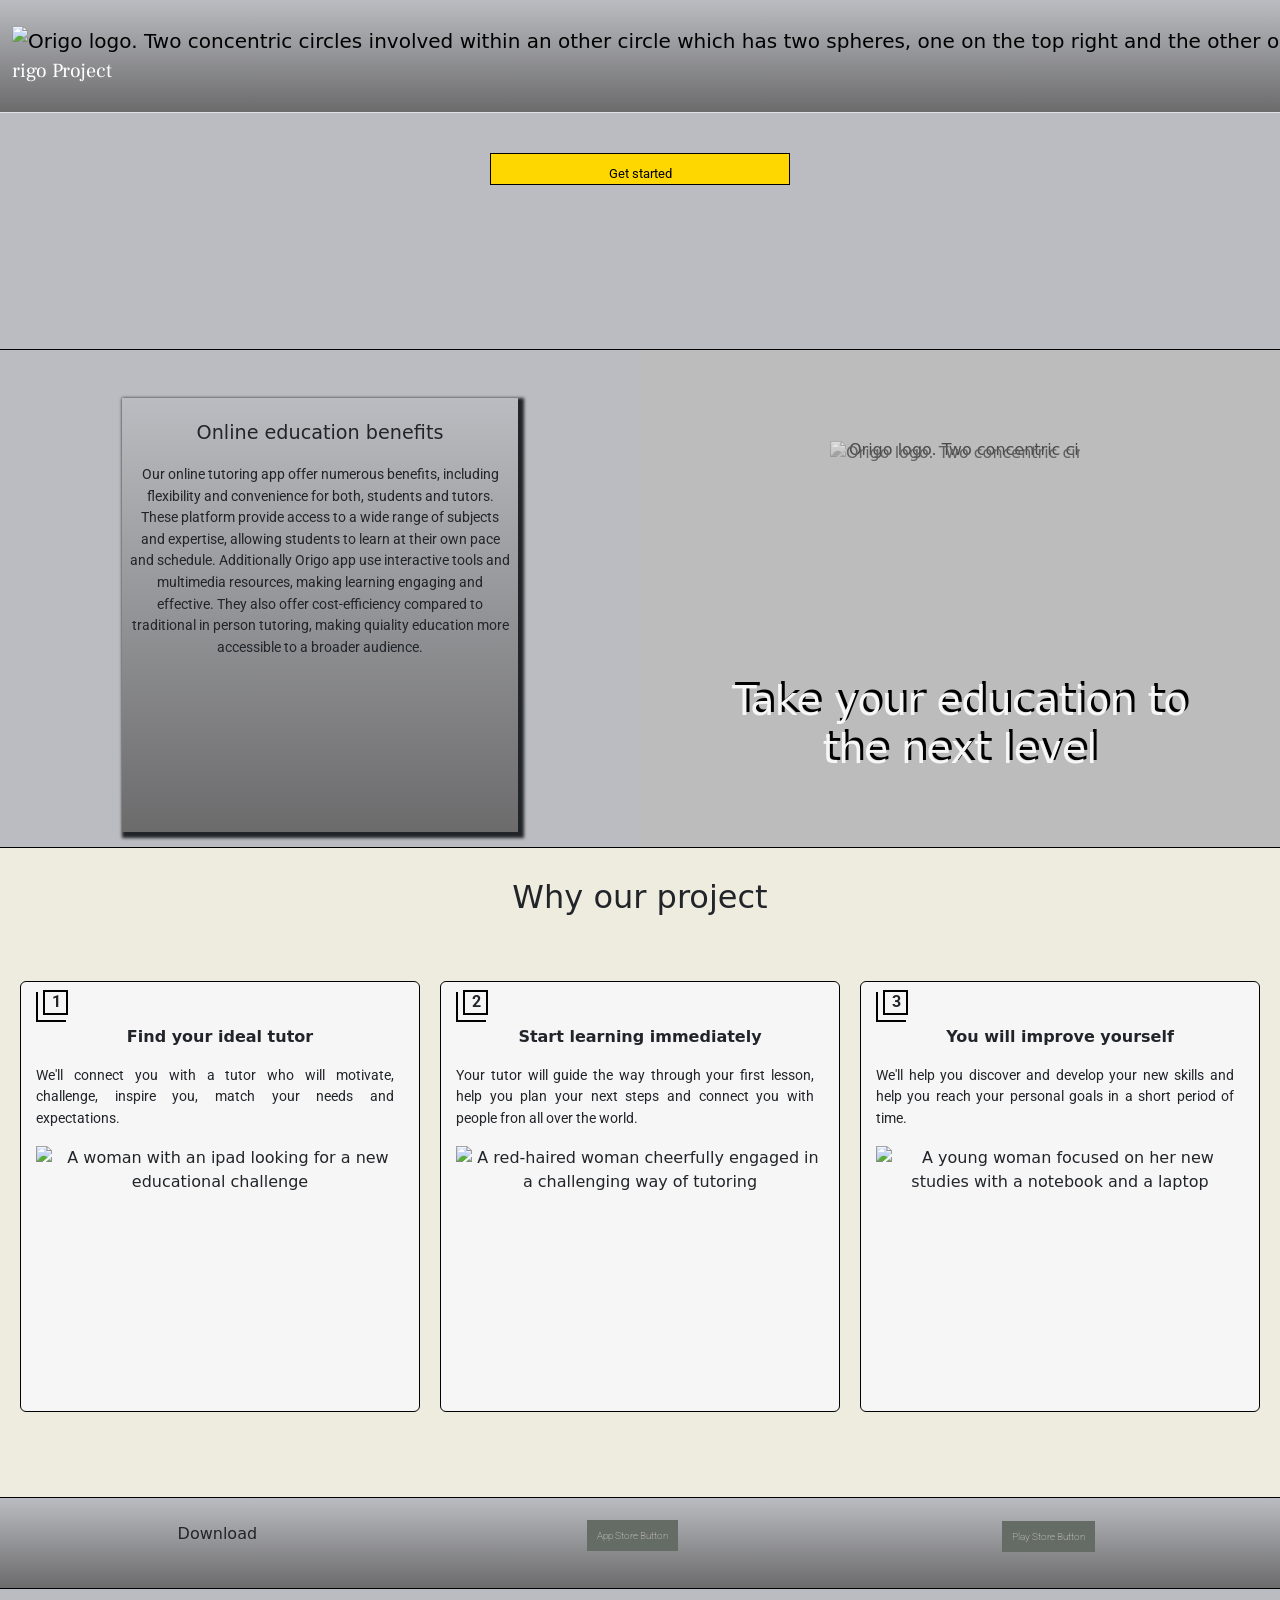
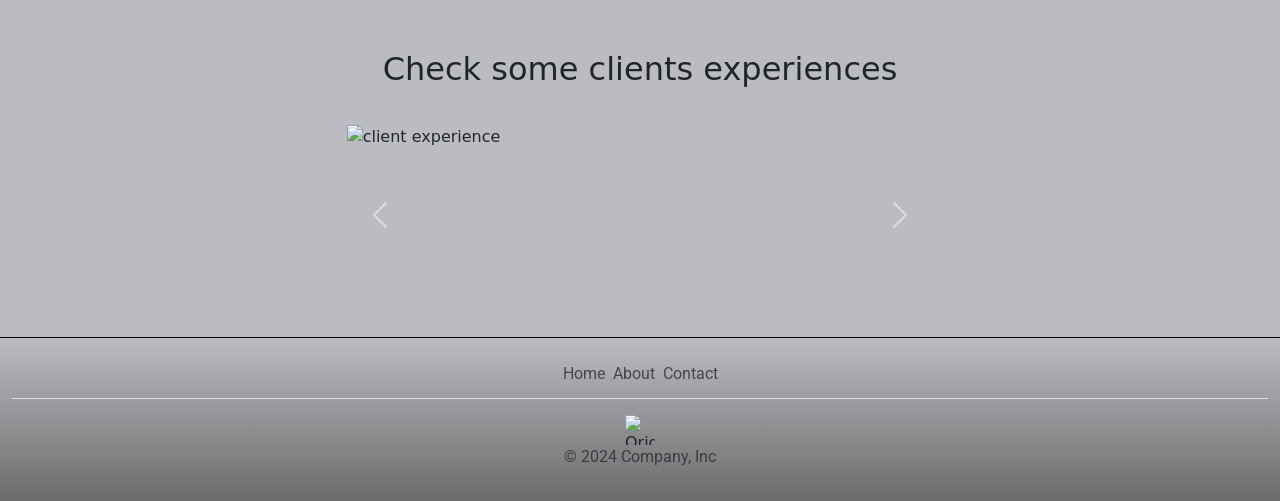
==== indexBst.html @ e7176614 "revision general" ====
<!DOCTYPE html>
<html lang="en">

<head>
  <meta charset="UTF-8">
  <meta name="viewport" content="width=device-width, initial-scale=1">
  <link rel="shortcut icon" href="images/logo/abst_logo1.png" type="image/x-icon">
  <!--Boostrap tag link-->
  <link href="https://cdn.jsdelivr.net/npm/bootstrap@5.3.3/dist/css/bootstrap.min.css" rel="stylesheet"
    integrity="sha384-QWTKZyjpPEjISv5WaRU9OFeRpok6YctnYmDr5pNlyT2bRjXh0JMhjY6hW+ALEwIH" crossorigin="anonymous">
  <!--Style tag-->
  <link rel="stylesheet" href="style/style.css">
  <!--Author of the document-->
  <meta content="Raúl Querol" name="author">
   <!--Title-->

   <title>Origo project</title>

   <!--Meta tag description + keywords-->
 
   <!-- Primary Meta Tags -->
   <meta name="title" content="Origo project— Online education." />
   <meta name="description"
     content="Meet our innovative education app, redefining the way students learn and connect with tutors. This cutting-edge platform allows users to establish global connections in mere seconds, accessing a wide array of expert knowledge. Our unique focus on personalized attention ensures tutors cater to each student's specific requirements, ultimately driving their growth and academic success." />
 
   <!-- Open Graph / Facebook -->
   <meta property="og:type" content="website" />
   <meta property="og:url" content="images/logo/abst_logo1.png" />
   <meta property="og:title" content="Origo project— Online education." />
   <meta property="og:description"
     content="Meet our innovative education app, redefining the way students learn and connect with tutors. This cutting-edge platform allows users to establish global connections in mere seconds, accessing a wide array of expert knowledge. Our unique focus on personalized attention ensures tutors cater to each student's specific requirements, ultimately driving their growth and academic success." />
   <meta property="og:image" content="images/logo/abst_logo1.png">
   
   <!-- Twitter -->
   <meta property="twitter:card" content="summary_large_image" />
   <meta property="twitter:url" content="images/logo/abst_logo1.png" />
   <meta property="twitter:title" content="Origo project— Online education." />
   <meta property="twitter:description"
     content="Meet our innovative education app, redefining the way students learn and connect with tutors. This cutting-edge platform allows users to establish global connections in mere seconds, accessing a wide array of expert knowledge. Our unique focus on personalized attention ensures tutors cater to each student's specific requirements, ultimately driving their growth and academic success." />
   <meta property="twitter:image" content="images/logo/abst_logo1.png" />
 
   <!-- Meta tag Keywords -->
   <meta name="keywords"
     content="find tutors, find tutors online ,online,online education app, online education,online education platform, online tutor, online tutors, tutor, teacher, subject,Origo, Origo project">
</head>

<!--Body-->

<body>
  <!--Header-->
  <header class="background-header-index">
    <!--Nav-bar-->
    <nav class="navbar navbar-expand-lg bg-secondary border-bottom ">
      <div class="container-fluid">
        <div class="logo">
          <img class="logo-nav navbar-brand " src="images/logo/abst_logo1.png"
            alt="Origo logo. Two concentric circles involved within an other circle which has two spheres, one on the top right and the other one on the bottom left.">
          <a class="navbar-brand h1-title text-white  " href="indexBst.html">rig<span class="letter-decoration">o</span>
            Pr<span class="letter-decoration">o</span>ject</a>
        </div>
        <button class="navbar-toggler border-1  border-light " type="button" data-bs-toggle="collapse"
          data-bs-target="#navbarSupportedContent" aria-controls="navbarSupportedContent" aria-expanded="false"
          aria-label="Toggle navigation">
          <span class="navbar-toggler-icon "></span>
        </button>
        <div class="collapse navbar-collapse" id="navbarSupportedContent">
          <ul class=" nav-ul navbar-nav pt-2  justify-content-end  mb-2   mb-lg-0 ">
            <li class="nav-item ">
              <a class="nav-link active  open-sidebar " aria-current="page" href="indexBst.html">Origo Project</a>
            </li>
            <li class="nav-item">
              <a class="nav-link sidebar " href="pages/How-it-works2.html" target="_blank">How it works</a>
            </li>
            <li class="nav-item">
              <a class="nav-link sidebar " href="pages/find-tutors2.html" target="_blank">Find tutors</a>
            </li>
            <li class="nav-item">
              <a class="nav-link sidebar " href="pages/become-a-tutor2.html" target="_blank">Become tutor</a>
            </li>
            <li class="nav-item">
              <a class="nav-link sidebar " href="pages/contact2.html" target="_blank">Contact</a>
            </li>
          </ul>
        </div>
      </div>
    </nav>
    <div class="header_ilustration b1">
      <div class="btn-box">
        <a Class="btn_header" href="pages/find_tutors.html#Acount-Form" target="_blank">Get started</a>
      </div>
    </div>
  </header>
  <!--main-->
  <main class="box">
    <!--First-main-section Article-->
    <section class="box-container b2 pt-5 ">
      <article class=" text-container text-justify p-2  ">
        <h2 class="education_title">Online education benefits</h2>
        <p class="education_text">Our online tutoring app offer numerous benefits, including flexibility and convenience
          for both, students and tutors. These platform provide access to a wide range of subjects and expertise,
          allowing students to learn at their own pace and schedule. Additionally Origo app use interactive tools and
          multimedia resources, making learning engaging and effective. They also offer cost-efficiency compared to
          traditional in person tutoring, making quiality education more accessible to a broader audience.
        </p>

        <iframe class="video_you" src="https://www.youtube.com/embed/TcOEt6TdoYQ?si=NDgJbU39rsYqi0IZ"
          title="YouTube video player"
          allow="accelerometer; autoplay; clipboard-write; encrypted-media; gyroscope; picture-in-picture; web-share"
          allowfullscreen>
        </iframe>
      </article>
    </section>

    <!--Second-main-Section-Video-->
    <section class="box-container  b3 origo-world ">
      <div class="logo-title-container container">
        <h2 class="logo-title">Take your education to the next level</h2>
        <img class="logo-world navbar-brand " src="images/logo/abst_logo1.png"
          alt="Origo logo. Two concentric circles involved within an other circle which has two spheres, one on the top right and the other one on the bottom left.">
      </div>
    </section>

    <!--Third-main-section-cards-->
    <section class="box-container  b5">
      <h2 class="card_title">Why our project</h2>
      <div class="card-continer">

        <!--First_card-->
        <div class="card card_1_reason">
          <div class="card_border_number">
            <div class="card_border_span">
              <p class="card_number">1</p>
            </div>
          </div>

          <h3 class="subtitle">Find your ideal tutor</h3>
          <p class="content">We'll connect you with a tutor who will motivate, challenge, inspire you, match your needs
            and expectations.
          </p>
          <img class="card-reason-img" src="images/search-2.jpg" alt="A woman with an ipad looking for a new educational challenge">
        </div>
        <!--Second_card-->

        <div class="card" id="card_2_reason">
          <div class="card_border_number">
            <div class="card_border_span">
              <p class="card_number">2</p>
            </div>
          </div>

          <h3 class="subtitle">Start learning immediately</h3>
          <p class="content">Your tutor will guide the way through your first lesson, help you plan your next steps and
            connect you with people fron all over the world.</p>
          <img class="card-reason-img" src="images/Teacher-img.jpg" alt="A red-haired woman cheerfully engaged in a challenging way of tutoring">
        </div>
        <!--Third_card-->

        <div class="card card_3_reason">
          <div class="card_border_number">
            <div class="card_border_span">
              <p class="card_number">3</p>
            </div>
          </div>

          <h3 class="subtitle">You will improve yourself</h3>
          <p class="content">We'll help you discover and develop your new skills and help you reach your personal goals
            in a short period of time.
          </p>
          <img class="card-reason-img " src="images/Goals.jpg" alt="A young woman focused on her new studies with a notebook and a laptop">
        </div>

      </div>
    </section>

    <!--fourth-main-section-Download_btns-->
    <section class="box-container b7">
      <h3 class="download_title">Download</h3>
      <div class="btn_box_apple">
        <a class="btn_dwl" id="btn_dwl_a" href="https://www.apple.com/la/app-store/" target="_blank">App Store
          Button</a>
      </div>
      <div class="btn_box_Playstr">
        <a class="btn_dwl" id="btn_dwl_p" href="https://play.google.com/store/games?hl=es_AR&gl=US&pli=1"
          target="_blank">Play
          Store Button</a>
      </div>
    </section>

    <!--fifth-main-section -->
    <section class=" carousel-section box-container  b4">
      <div class="continer-fluid">
        <h2 class="clients_title container p-5">Check some clients experiences</h2>
        <div id="carouselcontrol" class="carousel slide container ">
          <div class="carousel-inner">
            <div class="carousel-item active">
              <img src="images/Client1.png" class="client-experiences d-block w-100" alt="client experience">
            </div>
            <div class="carousel-item">
              <img src="images/Client2 .png" class="client-experiences d-block w-100" alt="client experience">
            </div>
            <div class="carousel-item">
              <img src="images/Client3.png" class="client-experiences d-block w-100" alt="client experience">
            </div>
          </div>
          <button class="carousel-control-prev" type="button" data-bs-target="#carouselcontrol" data-bs-slide="prev">
            <span class="carousel-control-prev-icon" aria-hidden="true"></span>
            <span class="visually-hidden">Previous</span>
          </button>
          <button class="carousel-control-next" type="button" data-bs-target="#carouselcontrol" data-bs-slide="next">
            <span class="carousel-control-next-icon" aria-hidden="true"></span>
            <span class="visually-hidden">Next</span>
          </button>
        </div>
      </div>
    </section>
  </main>

  <!--Footer-->
  <footer class=" container-fluid bg-secondary py-3 ">
    <nav class="nav-footer">
      <ul class="nav justify-content-center border-bottom pb-1 mb-3">
        <li class="nav-item"><a href="indexBst.html" class="nav-link px-1 text-body-secondary">Home</a></li>
        <li class="nav-item"><a href="pages/How-it-works2.html" class="nav-link px-1 text-body-secondary"
            target="_blank">About</a></li>
        <li class="nav-item"><a href="pages/contact2.html" class="nav-link px-1 text-body-secondary"
            target="_blank">Contact</a></li>
      </ul>
    </nav>
    <div class="secondary-footer">
      <img class="logo-nav  logo-footer " src="images/logo/abst_logo1.png"
        alt="Origo logo. Two concentric circles involved within an other circle which has two spheres, one on the top right and the other one on the bottom left.">
      <p class="text-center text-body-secondary">© 2024 Company, Inc</p>
    </div>
  </footer>

  <script src="https://cdn.jsdelivr.net/npm/bootstrap@5.3.3/dist/js/bootstrap.bundle.min.js"
    integrity="sha384-YvpcrYf0tY3lHB60NNkmXc5s9fDVZLESaAA55NDzOxhy9GkcIdslK1eN7N6jIeHz"
    crossorigin="anonymous"></script>
</body>

</html>
---- style/style.css ----
/*ROOT IMPORTS*/
/*Scss Imports*/
/*Base*/
/*--FONTS--*/
/* font-family: "Frank Ruhl Libre", serif; font_family:Roboto/Font-weight; */
@import url("https://fonts.googleapis.com/css2?family=Frank+Ruhl+Libre:wght@300..900&display=swap");
@import url("https://fonts.googleapis.com/css2?family=Roboto:ital,wght@0,100;0,300;0,400;0,500;0,700;0,900;1,100;1,300;1,400;1,500;1,700;1,900&display=swap");
/*--VARS--*/
/* Colors */
/*border*/
/* with/height*/
/*Flex mixin */
/*Background Image*/
/* with/height*/
/*Geo-loc*/
/*Components*/
/* Navbar */
.logo-nav {
  width: 30px;
  height: 30px;
  margin: 0;
  padding: 0;
  position: relative;
  transition: 5s;
}
.logo-nav:hover {
  rotate: 180deg;
}

.h1-title {
  font-family: "Frank Ruhl Libre", serif;
  position: relative;
  margin: 0;
}

.navbar-nav {
  width: 90%;
  text-align: center;
}
.navbar-nav nav.nav-item {
  width: 150px;
}
.navbar-nav nav.nav-item :hover {
  transition: 5ms;
}

.sidebar {
  color: white;
}

.open-sidebar {
  border-bottom: 1px solid white;
  transition: 10ms;
}
.open-sidebar :hover {
  background-color: rgb(139, 139, 137);
}

/* Second header section Image + btn*/
.background-header-index {
  background-image: url(../images/pixlr-image-generator-65eb22312e7af35202e36b5b.png);
  background-position: center;
  background-size: cover;
  background-repeat: no-repeat;
}

.btn-box {
  display: flex;
  flex-direction: row;
  flex-wrap: nowrap;
  align-items: center;
  justify-content: center;
  gap: 0;
}
.btn-box .btn_header {
  display: flex;
  flex-flow: row nowrap;
  width: 300px;
  height: 30px;
  justify-content: center;
  text-align: center;
  position: relative;
  top: 40px;
  background-color: gold;
  padding: 10px 50px 20px 50px;
  border: 1px solid black;
  transition: 1.5s;
  z-index: 1;
}
.btn-box .btn_header:hover {
  box-shadow: 2px 2px 2px #f7f6f6;
  top: 50px;
}

/*FOOTER*/
footer.nav-item {
  width: 60px;
  display: flex;
  flex-direction: row;
  flex-wrap: nowrap;
  align-items: center;
  justify-content: space-around;
  gap: 0;
  transition: 1s;
}

.nav-item a:hover {
  background-color: #f7f6f6;
}

.secondary-footer {
  width: 100%;
  display: flex;
  flex-direction: column;
  flex-wrap: nowrap;
  align-items: center;
  justify-content: center;
  gap: 0;
}
.secondary-footer .logo-footer {
  display: flex;
  flex-direction: row;
  flex-wrap: nowrap;
  align-items: center;
  justify-content: center;
  gap: 0;
}

/*Layouts*/
/* General style elements */
/* BODY */
body {
  max-width: 100%;
  max-height: 100%;
  background-color: rgb(187, 188, 193);
}
body h1 h2 h3 {
  font-family: "Frank Ruhl Libre", serif;
}
body p {
  font-family: "Roboto", sans-serif;
}
body a {
  font-family: "Roboto", sans-serif;
  font-size: smaller;
  color: black;
  text-decoration: none;
}
body .bg-secondary {
  background: linear-gradient(#bbbcc1, #6b6b6c);
}

/* HEADER */
header {
  width: 100%;
  height: 350px;
  position: relative;
  border-bottom: 1px solid black;
}

/*MAIN SECTION*/
/* General main elements */
.box-container {
  display: flex;
  flex-direction: row;
  flex-wrap: nowrap;
  align-items: center;
  justify-content: center;
  gap: 0;
  max-width: 100%;
  height: 100%;
}

/*Grid template areas declaration*/
.box {
  display: grid;
  grid-template-columns: repeat(2, 1fr);
  grid-template-rows: auto;
  grid-template-areas: "box2 box3" "box5 box5" "box7 box7" "box4 box4";
  overflow: hidden;
}

/* Grid area first section  box-container */
.b2 {
  grid-area: box2;
  display: flex;
  flex-direction: column;
  flex-wrap: nowrap;
  align-items: center;
  justify-content: 0;
  text-align: center;
  height: max-content;
  background-color: rgb(187, 188, 193);
  padding-bottom: 15px;
}
.b2 .text-container {
  display: flex;
  flex-direction: column;
  flex-wrap: nowrap;
  align-items: center;
  justify-content: 0;
  gap: 0;
  background-color: rgba(225, 225, 227, 0.527);
  max-width: 100%;
  max-height: 700px;
  background: linear-gradient(to top, #6b6b6c, #bbbcc1);
  box-shadow: 3px 3px 3px 3px;
}
.b2 h2 {
  display: flex;
  justify-content: center;
  min-width: 100%;
  height: 50px;
  padding-top: 15px;
  font-size: 1.2rem;
}
.b2 p {
  display: flex;
  justify-content: justify;
  width: 100%;
  max-width: 380px;
  max-height: max-content;
  font-size: 0.9rem;
}
.b2 .video_you .video {
  width: 100%;
  height: 250px;
  position: relative;
  border: none;
}
.b2 iframe:hover {
  border: 2px solid #f7f6f6;
}

/* Grid area second section  box-container */
.b3 {
  grid-area: box3;
  display: flex;
  flex-direction: column;
  flex-wrap: nowrap;
  align-items: center;
  justify-content: 0;
  gap: 0;
  background-color: rgb(187, 188, 193);
  width: 100%;
  padding-top: 10px;
}

.origo-world {
  background-image: url(../images/planet.jpg);
  background-position: 50%;
  background-repeat: no-repeat;
  background-size: cover;
  filter: grayscale(100%);
}

.logo-title-container {
  display: flex;
  flex-direction: column;
  flex-wrap: wrap;
  align-items: center;
  justify-content: 0;
  text-align: center;
  position: relative;
  text-shadow: black 3px -3px;
}
.logo-title-container .logo-title {
  width: 75%;
  height: auto;
  position: relative;
  top: 250px;
  color: #f7f6f6;
  font-size: 2.5rem;
  text-shadow: 3px solid #6b6b6c;
  transition: 2.5s;
  z-index: 2;
}
.logo-title-container .logo-title:hover {
  transform: scale(50%);
}
.logo-title-container .logo-world {
  width: 250px;
  height: 250px;
  position: relative;
  bottom: 90px;
  right: 5px;
  opacity: 60%;
  z-index: 1;
}

/* Grid area third section  cards */
.b5 {
  grid-area: box5;
  width: 100%;
  height: 650px;
  display: flex;
  flex-direction: column;
  flex-wrap: nowrap;
  align-items: center;
  justify-content: 0;
  gap: 0;
  background-color: rgb(238, 235, 223);
  padding: 10px;
  border-top: 1px solid black;
}
.b5 .card_title {
  position: relative;
  top: 20px;
}
.b5 .card-continer {
  max-width: 100%;
  height: 650px;
  display: flex;
  flex-direction: row;
  flex-wrap: nowrap;
  align-items: center;
  justify-content: 0;
  gap: 20px;
}
.b5 .card-continer h2 {
  width: 50%;
  height: 50px;
  display: flex;
  flex-direction: row;
  flex-wrap: nowrap;
  align-items: center;
  justify-content: center;
  gap: 0;
  position: relative;
  top: 5px;
  font-size: 1.5rem;
  color: black;
}
.b5 .card {
  display: flex;
  flex-direction: column;
  flex-wrap: nowrap;
  align-items: 0;
  justify-content: center;
  text-align: center;
  border: 1px solid black;
  max-width: 400px;
  min-height: 250px;
  padding: 15px 15px 15px 15px;
  background-color: #f7f6f6;
}
.b5 .card_border_number {
  width: 30px;
  height: 30px;
  justify-content: center;
  position: relative;
  left: 0px;
  bottom: 5px;
  border-bottom: 2px solid black;
  border-left: 2px solid black;
}
.b5 .card_border_span {
  width: 25px;
  height: 25px;
  border: 2px solid black;
  position: relative;
  left: 5px;
  bottom: 2px;
}
.b5 .card_number {
  width: 15px;
  height: 15px;
  font-weight: 700;
  position: relative;
  left: 4px;
  bottom: 2px;
}
.b5 .subtitle {
  width: 100%;
  height: 30px;
  padding-bottom: 20px;
  display: flex;
  flex-direction: row;
  flex-wrap: nowrap;
  align-items: 0;
  justify-content: center;
  text-align: 0;
  font-size: 1rem;
  font-weight: 600;
}
.b5 .content {
  font-size: 0.9rem;
  padding-right: 10px;
  padding-bottom: 0px;
  text-align: justify;
}

.card-reason-img {
  width: 100%;
  height: 180px;
  object-fit: cover;
}

.card-reason-img {
  width: 100%;
  height: 250px;
  object-fit: cover;
  padding-bottom: 20px;
}

.card-img {
  width: 100%;
  height: 40%;
  object-fit: cover;
}

/* Grid area fourth section  (Download buttons) */
.b7 {
  grid-area: box7;
  display: flex;
  flex-direction: row;
  flex-wrap: nowrap;
  align-items: 0;
  justify-content: space-around;
  gap: 0;
  background: linear-gradient(#bbbcc1, #6b6b6c);
  width: 100%;
  padding: 20px;
  border-top: 1px solid black;
}
.b7 .download_title {
  font-size: 1rem;
  min-width: 80px;
  height: 40px;
  padding-right: 15px;
  padding-top: 5px;
}
.b7 .btn_box_apple {
  width: 100px;
  height: 50px;
  padding-top: 4px;
}
.b7 .btn_box_Playstr {
  width: 100px;
  height: 40px;
}
.b7 .btn_dwl {
  width: 140px;
  height: 80px;
  font-family: "Roboto", sans-serif;
  font-weight: 100;
  font-size: x-small;
  font-style: normal;
  color: rgb(238, 235, 223);
  background-color: rgb(101, 108, 101);
  padding: 10px;
  text-align: center;
}
.b7 .btn_dwl:hover {
  background-color: rgb(136, 138, 136);
}

/* Grid area fifth section  (carousel) */
.b4 {
  grid-area: box4;
  display: flex;
  flex-direction: row;
  flex-wrap: nowrap;
  align-items: center;
  justify-content: 0;
  text-align: 0;
  background-color: rgb(187, 188, 193);
  width: 100%;
  height: 350px;
  border-top: 1px solid black;
  border-bottom: 1px solid black;
}
.b4 .clients_title {
  width: 100%;
  height: 60px;
  display: flex;
  flex-direction: row;
  flex-wrap: nowrap;
  align-items: center;
  justify-content: center;
  gap: 0;
}
.b4 .carousel-section {
  display: flex;
  flex-direction: row;
  flex-wrap: nowrap;
  align-items: center;
  justify-content: center;
  gap: 0;
}
.b4 .client-experiences {
  width: 100%;
  height: 180px;
  object-fit: scale-down;
}

/*End main section*/
/*End IndexBst document*/
/* HOW IT WORKS */
.background-header-how-works {
  background-image: url(../images/pixlr-image-generator-65eb22312e7af35202e36b5c.png);
  background-position: center;
  background-repeat: no-repeat;
  background-size: cover;
  filter: grayscale(0);
}

.Orange_image {
  width: 250px;
  height: 250px;
  object-fit: cover;
  position: relative;
  top: 80px;
  z-index: 2;
  border: 3px solid #f7f6f6;
}

.span {
  width: 300px;
  height: 300px;
  background-color: rgb(163, 120, 64);
  position: relative;
  bottom: 28%;
  z-index: 1;
}

.redirection_btn {
  width: 200px;
  height: 30px;
  display: flex;
  flex-direction: row;
  flex-wrap: nowrap;
  align-items: 0;
  justify-content: center;
  text-align: center;
  position: relative;
  bottom: 170px;
  background-color: rgb(223, 198, 139);
  padding: 20px 50px 30px 50px;
  border: 1px solid black;
  border-radius: 100PX;
  transition: 1s;
}
.redirection_btn:hover {
  box-shadow: 3px 3px 3px #f7f6f6;
  background-color: rgb(228, 208, 160);
  bottom: 160px;
}

.office-container {
  width: 95%;
  height: 100px;
  display: flex;
  flex-direction: column;
  flex-wrap: nowrap;
  align-items: center;
  justify-content: 0;
  gap: 0;
  align-content: center;
}

.office {
  width: 100%;
  height: 160px;
  object-fit: cover;
  position: relative;
  bottom: 100%;
  border: 2px solid whitesmoke;
}

/*End how it works*/
/* FIND TUTORS*/
/*HEADER*/
.background-header-find-tutors {
  background-image: url(../images/pixlr-image-generator-65eb22312e7af35202e36b5a.png);
  background-position: center;
  background-repeat: no-repeat;
  background-size: cover;
  filter: grayscale(0);
}

/*MAIN*/
/* First main section (box2) (Article+ video))*/
.video {
  width: 100%;
  height: 150px;
  position: relative;
  border: none;
}

/* Second main section (box3)-(map-search-section)*/
.container-map-continent {
  background-image: url(../images/Map-action.jpg);
  background-position: 50% 65%;
  background-repeat: no-repeat;
  background-size: cover;
  filter: grayscale(0);
  border: 2px solid whitesmoke;
}
.container-map-continent .map-continent-title {
  width: 400px;
  height: 300px;
  background-color: #f7f6f6;
  border-color: 2px solid black;
  font-weight: 500;
  padding: 20px;
  text-align: start;
  box-shadow: 3px 3px 3px 3px rgb(187, 188, 193);
  opacity: 70%;
}
.container-map-continent .map-continent-title:hover {
  transform: scale(120%);
  opacity: 80%;
}
.container-map-continent .search-tutors-continet {
  background: #6b6b6c;
  border: 3px solid gray;
  border-radius: 15px;
  position: relative;
  top: 50px;
}
.container-map-continent .search-tutors-continet .input-search-btn {
  max-width: 100%;
  border-radius: 10px 0px 0px 10px;
  border: 1px solid gray;
}
.container-map-continent .search-tutors-continet .input-search-btn:hover {
  background-color: rgb(224, 224, 224);
  color: rgb(134, 134, 134);
  transition: 1s;
}
.container-map-continent .search-tutors-continet .search-btn {
  border-radius: 0 10px 10px 0px;
  border: 2px solid #6b6b6c;
}
.container-map-continent .search-tutors-continet .search-svg {
  width: 16px;
  height: 16px;
  border-radius: 15px;
}

/*main section fomr (Search-btn)*/
.tutors-card {
  background-image: url(../images/tutors-image.jpg);
  background-position: 50%;
  background-repeat: no-repeat;
  background-size: cover;
  filter: grayscale(0);
}
.tutors-card .card-title-tutors {
  width: 100%;
  height: 50px;
  font-size: 1.5rem;
  font-weight: 700;
  padding-top: 35px;
  z-index: 2;
}
.tutors-card .card-continer {
  display: flex;
  flex-direction: row;
  flex-wrap: nowrap;
  align-items: center;
  justify-content: space-between;
  gap: 150px;
}
.tutors-card .card-continer .rounded-card {
  width: 290px;
  height: 290px;
  border-radius: 50%;
  border: 2px solid black;
  opacity: 95%;
  transition: 1s;
  z-index: 2;
}
.tutors-card .card-continer .rounded-card:hover {
  background-color: #acaaaa;
  color: rgb(29, 27, 27);
}

/*Fourth main section (cards)*/
.acount_form_section {
  width: 100%;
  height: 700px;
  display: flex;
  flex-direction: column;
  flex-wrap: wrap;
  align-items: center;
  justify-content: 0;
  gap: 0;
  background-color: rgb(238, 235, 223);
  overflow: hidden;
}
.acount_form_section .main_Acount_form {
  width: 95%;
  height: 550px;
  display: flex;
  flex-direction: row;
  flex-wrap: wrap;
  align-items: center;
  justify-content: 0;
  gap: 0;
  background-color: rgb(165, 165, 170);
  padding: 10px;
  border: 3px solid #f7f6f6;
}
.acount_form_section .acount_form_title {
  width: 100%;
  height: 15%;
  display: flex;
  flex-direction: row;
  flex-wrap: nowrap;
  align-items: start;
  justify-content: center;
  gap: 0;
  padding-right: 10px;
}

.acount_form_column_1 {
  width: 100%;
  height: 100%;
  display: flex;
  flex-direction: row;
  flex-wrap: wrap;
  align-items: start;
  justify-content: flex-start;
  gap: 0;
  padding: 8px;
  background-color: rgb(187, 188, 193);
  border: 2px solid bg-white-card;
  z-index: 2;
  /* form_ lable_dropdown buttons */
}
.acount_form_column_1 label {
  padding: 5px 4.5rem 0 0;
}
.acount_form_column_1 input {
  padding: 8px;
  flex-grow: 1;
  text-align: start;
  border: rgb(187, 188, 193);
  outline: none;
}
.acount_form_column_1 input:hover {
  background-color: search-bg-hov;
  color: rgb(134, 134, 134);
  transition: 1s;
}
.acount_form_column_1 select {
  outline: none;
}
.acount_form_column_1 select:hover {
  background-color: rgb(224, 224, 224);
  color: rgb(134, 134, 134);
  transition: 1s;
}
.acount_form_column_1 .acount_form_name {
  width: 100%;
  display: flex;
  flex-flow: row wrap;
  border: none;
}
.acount_form_column_1 .acount_form_name label {
  padding-right: 4.8rem;
}
.acount_form_column_1 .acount_form_phone {
  width: 100%;
  display: flex;
  flex-flow: row wrap;
  border: none;
}
.acount_form_column_1 .acount_form_phone label {
  padding: 4px 0.7rem 0 0;
}
.acount_form_column_1 .acount_form_email {
  width: 100%;
  display: flex;
  flex-flow: row wrap;
  border: none;
}
.acount_form_column_1 .acount_form_password {
  width: 100%;
  display: flex;
  flex-flow: row wrap;
  border: none;
}
.acount_form_column_1 .acount_form_password label {
  padding-right: 3.1rem;
}
.acount_form_column_1 .acount_form_dopdown {
  width: 100%;
  height: 50px;
  display: flex;
  flex-direction: row;
  flex-wrap: nowrap;
  align-items: flex-end;
  justify-content: start;
  gap: 0;
  border: none;
  line-height: 3;
}
.acount_form_column_1 .acount_form_dopdown .acount_form_country_container label {
  padding: 5px 1rem 0 3rem;
}
.acount_form_column_1 .acount_form_dopdown .acount_form_subject_container label {
  padding-left: 1.5rem;
}
.acount_form_column_1 .acount_form_dopdown .acount_form_country_container select {
  padding: 5px 3.5rem 0 1rem;
  border: none;
  cursor: pointer;
}
.acount_form_column_1 .acount_form_dopdown .acount_form_subject_container select {
  padding: 5px 3.5rem 0 1rem;
  border: none;
  cursor: pointer;
}

/*form_buttons*/
.acount_form_btns {
  width: 100%;
  height: 100%;
  display: flex;
  flex-flow: row nowrap;
  border: none;
}
.acount_form_btns .form_btn_submit {
  width: 100%;
  display: flex;
  flex-flow: row nowrap;
  padding-right: 25px;
}
.acount_form_btns .btn_reset {
  width: 90px;
  height: 30px;
  display: block;
  background-color: rgb(227, 227, 227);
  cursor: pointer;
  transition: 1s;
}
.acount_form_btns .btn_submit {
  width: 90px;
  height: 30px;
  display: block;
  background-color: rgb(227, 227, 227);
  cursor: pointer;
  transition: 1s;
}
.acount_form_btns .btn_reset:hover, .acount_form_btns .btn_submit:hover {
  background-color: rgb(214, 213, 213);
}

/*End find tutors*/
/*BECOME A TUTOR*/
.background-header-become-tutor {
  background-image: url(../images/pixlr-image-generator-65eb22312e7af35202e36b5a.png);
  background-position: center;
  background-repeat: no-repeat;
  background-size: cover;
  filter: grayscale(0);
}

.tutors-benefits-section {
  background-image: url(../images/office-teaching.jpg);
  background-position: center;
  background-repeat: no-repeat;
  background-size: cover;
  filter: grayscale(100%);
}
.tutors-benefits-section .tutors_benefits {
  display: flex;
  flex-direction: column;
  flex-wrap: nowrap;
  align-items: center;
  justify-content: center;
  text-align: center;
  padding: 20px;
  z-index: 1;
}
.tutors-benefits-section .tutors_benefits h2 {
  padding-bottom: 40px;
  font-weight: 700;
  z-index: 1;
}
.tutors-benefits-section .tutors_benefits p {
  font-size: medium;
  font-weight: 500;
  background: rgba(240, 208, 79, 0.8);
  padding: 15px;
  z-index: 1;
}

.table-section {
  background-image: url(../images/betutor-img.jpg);
  background-position: 50%;
  background-repeat: no-repeat;
  background-size: cover;
  filter: grayscale(0);
}
.table-section .your_plan {
  opacity: 90%;
  z-index: 2;
}
.table-section .btn-choose {
  background: rgb(184, 183, 183);
  z-index: 2;
  transition: 0.5s;
}
.table-section .btn-choose:hover {
  background: rgb(227, 227, 227);
}

/*End become a tutor*/
/* CONTACT*/
.background-header-contact {
  background-image: url(../images/pixlr-image-generator-65eb22312e7af35202e36b5c.png);
  background-position: center;
  background-repeat: no-repeat;
  background-size: cover;
  filter: grayscale(0);
}

.message-img {
  width: 50%;
  height: 30%;
  object-fit: cover;
  border-radius: 50%;
  border: 3px solid #f7f6f6;
}

.map-contact {
  background-image: url(../../images/contact-img.jpg);
  background-position: center;
  background-repeat: no-repeat;
  background-size: cover;
  filter: grayscale(60%);
}
.map-contact .map-contact-paragraph {
  width: 550px;
  height: 250px;
  padding: 20px;
  position: relative;
  top: 90px;
  background-color: black;
  color: #f7f6f6;
  box-shadow: 3px 3px 3px 3px #f7f6f6;
  opacity: 70%;
}
.map-contact .map-contact-paragraph:hover {
  background-color: #f7f6f6;
  color: black;
  border-color: 2px solid black;
  font-weight: 500;
  padding: 20px;
  text-align: start;
  box-shadow: 3px 3px 3px 3px rgb(187, 188, 193);
  opacity: 80%;
}

.Location {
  width: 100%;
  height: 50%;
  object-fit: cover;
  display: flex;
  flex-flow: column, nowrap;
  padding-top: 20px;
  gap: 20px;
}

.contact-title-find {
  width: 100%;
  height: 50px;
  font-weight: 500;
  padding: 20px;
}

.contact-title {
  width: 100%;
  height: 50px;
  display: flex;
  flex-flow: column, nowrap;
  font-weight: 500;
  padding-bottom: 10px;
  padding-top: 20px;
}

textarea {
  width: max-content;
  height: 40px;
  padding-left: 40px;
}

.text-area {
  width: 100%;
  position: relative;
  left: 15px;
}

.text-area-form:hover {
  background-color: rgb(224, 224, 224);
  color: rgb(134, 134, 134);
  transition: 1s;
}

.form_btn_submitr {
  padding-top: 20px;
}

.form_btn_resetr {
  padding-left: 50px;
  padding-top: 20px;
}

/* -MEDIAQUERYS-*/
/* MEDIAQ- 620px)*/
@media (max-width: 620px) {
  .box {
    display: grid;
    grid-template-columns: repeat(2, 1fr);
    grid-template-rows: auto;
    grid-template-areas: "box2 box2" "box3 box3" "box5 box5" "box7 box7" "box4 box4";
    overflow: hidden;
  }
  .b2 .text-container {
    background-color: rgba(225, 225, 227, 0.527);
  }
  .b2 p {
    display: flex;
    justify-content: justify;
    width: 100%;
    max-width: 280px;
    max-height: max-content;
    font-size: 0.9rem;
  }
  .b3 {
    border: 1px solid black;
  }
  .b3 .video-you .video {
    max-width: 100%;
    min-height: 150px;
    max-height: 100%;
    border: none;
  }
  .b5 {
    grid-area: box5;
    flex-flow: column nowrap;
    align-items: center;
    background-color: rgb(238, 235, 223);
    width: 100%;
    height: 1100px;
    border-top: 1px solid black;
  }
  .b5 .card-continer {
    max-width: 100%;
    height: 990px;
    display: flex;
    flex-direction: column;
    flex-wrap: nowrap;
    align-items: start;
    justify-content: space-between;
    gap: 10px;
  }
  .b5 .card_title {
    width: 100%;
    height: 300px;
    display: flex;
    flex-direction: row;
    flex-wrap: nowrap;
    align-items: 0;
    justify-content: center;
    gap: 0;
    padding-bottom: 70px;
    font-size: 1.2rem;
  }
  .b5 .card {
    display: flex;
    flex-direction: column;
    flex-wrap: nowrap;
    align-items: 0;
    justify-content: center;
    text-align: start;
    border: 1px solid black;
    max-width: 400px;
    min-height: 300px;
    padding: 15px;
    background-color: #f7f6f6;
  }
  .b5 .card_border_number {
    width: 30px;
    height: 30px;
    position: relative;
    top: 10px;
    border-bottom: 2px solid black;
    border-left: 2px solid black;
  }
  .card-reason-img {
    width: 100%;
    height: 50%;
    object-fit: cover;
    padding-bottom: 0;
  }
  /* HOW IT WORKS*/
  .Orange_image {
    width: 250px;
    height: 250px;
    position: relative;
    top: 70px;
  }
  .span {
    width: 300px;
    height: 300px;
    background-color: rgb(163, 120, 64);
    position: relative;
    bottom: 200px;
    z-index: 1;
  }
  .redirection_btn {
    width: 200px;
    height: 30px;
    display: flex;
    flex-direction: row;
    flex-wrap: nowrap;
    align-items: 0;
    justify-content: center;
    text-align: center;
    position: relative;
    bottom: 170px;
    background-color: rgb(223, 198, 139);
    padding: 20px 50px 30px 50px;
    border: 2px solid black;
    border-radius: 100PX;
    transition: 1s;
  }
  .redirection_btn:hover {
    box-shadow: 3px 3px 3px #f7f6f6;
    bottom: 160px;
  }
  .office-container {
    width: 100%;
    height: 100px;
    display: flex;
    flex-direction: column;
    flex-wrap: nowrap;
    align-items: center;
    justify-content: 0;
    gap: 0;
    align-content: center;
  }
  .office {
    width: 100px;
    height: 200px;
    position: relative;
    bottom: 100%;
    border: 2px solid whitesmoke;
    object-fit: cover;
  }
  .card-img {
    width: 100%;
    height: 50%;
    object-fit: cover;
  }
  /* FIND TUTORS*/
  .video-you {
    max-width: 100%;
    min-height: 150px;
  }
  .container-map-continent {
    height: 700px;
  }
  .tutors-card .card-title-tutors {
    position: relative;
    bottom: 270px;
    color: #cecdcd;
    z-index: 2;
  }
  .tutors-card .card-continer {
    display: flex;
    flex-direction: column;
    flex-wrap: nowrap;
    align-items: center;
    justify-content: center;
    gap: 250px;
    height: 400px;
  }
  .tutors-card .card-continer .rounded-card {
    width: 290px;
    height: 290px;
    border-radius: 50%;
    z-index: 2;
  }
  .tutors-card-image {
    height: 1100px;
  }
  .acount_form_title {
    width: 100%;
  }
  .acount_form_country_container label:first-child {
    display: none;
  }
  .acount_form_country_container .select_form_btn {
    width: 152px;
  }
  .acount_form_subject_container label:first-child {
    display: none;
  }
  /*Become a tutor*/
  .table-section {
    background-image: url(../images/betutor-img.jpg);
    background-position: 50%;
    background-repeat: no-repeat;
    background-size: cover;
    filter: grayscale(0);
  }
}

/*# sourceMappingURL=style.css.map */
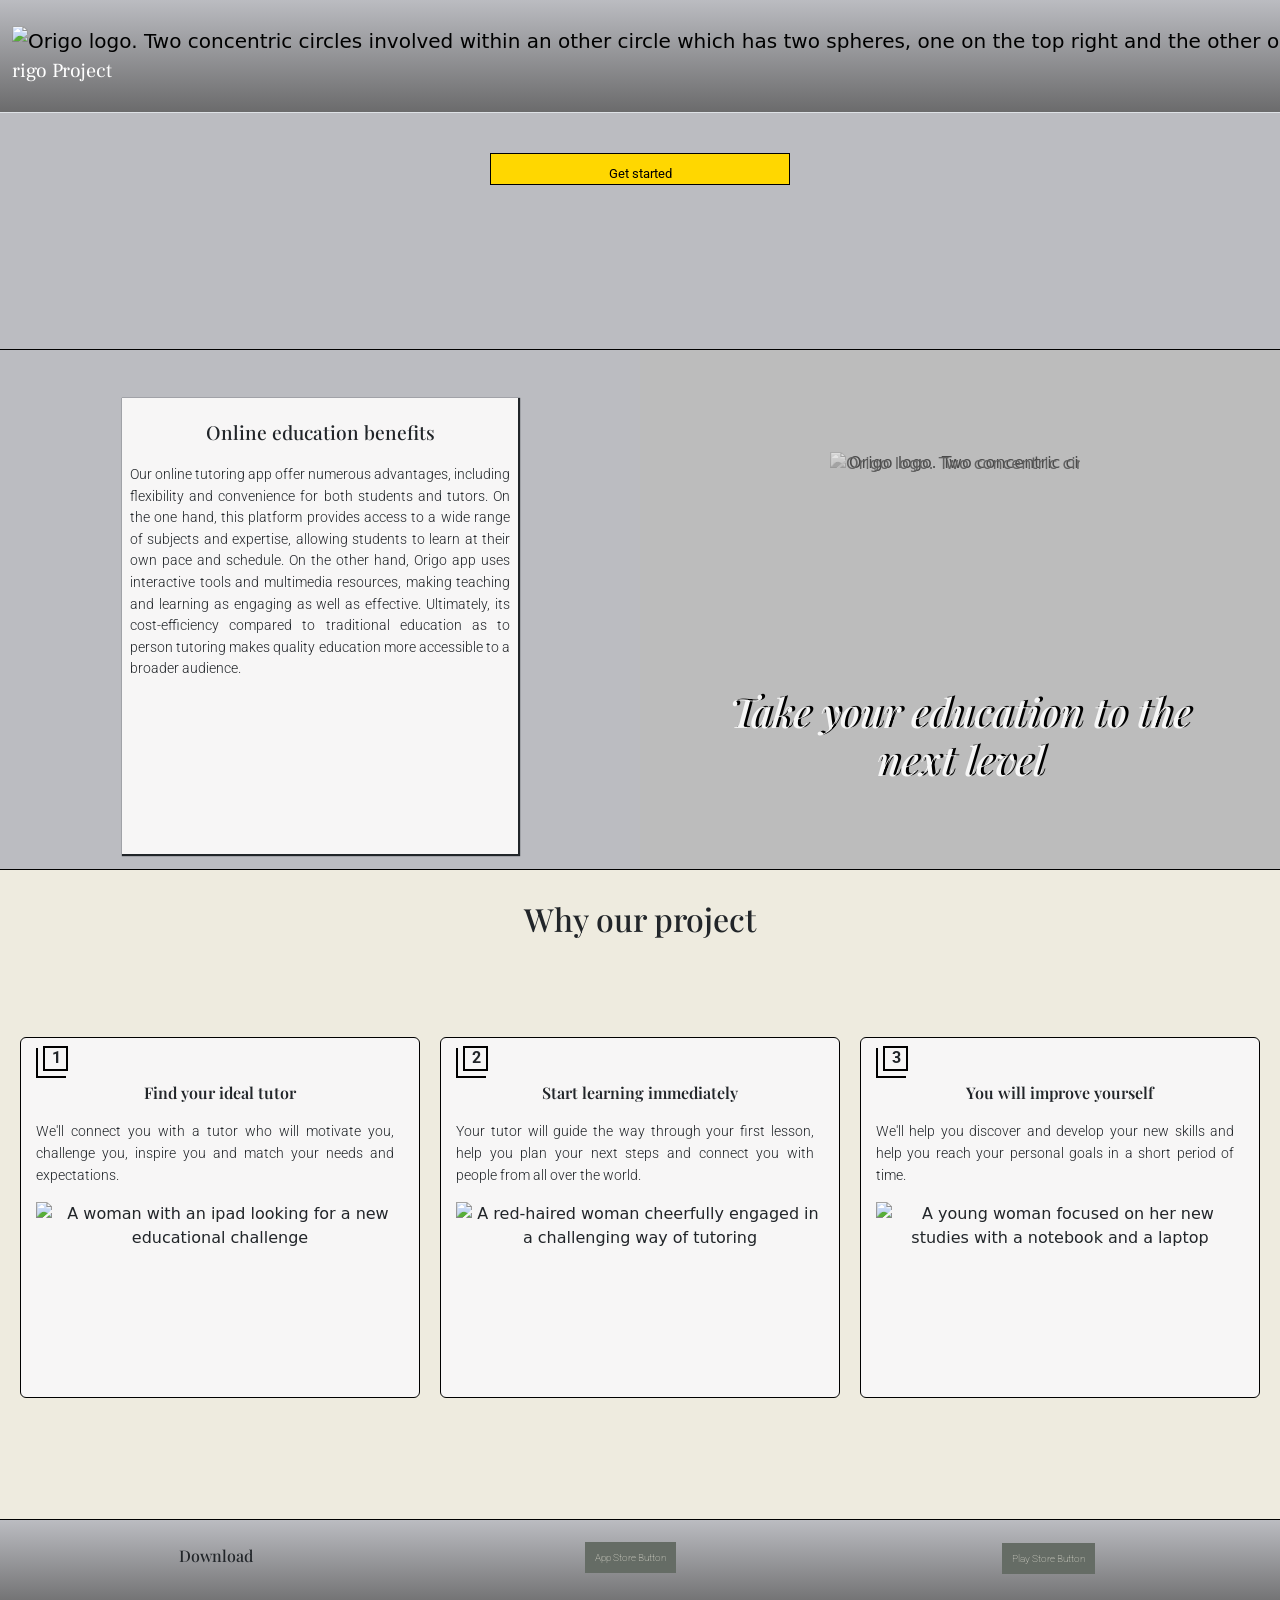
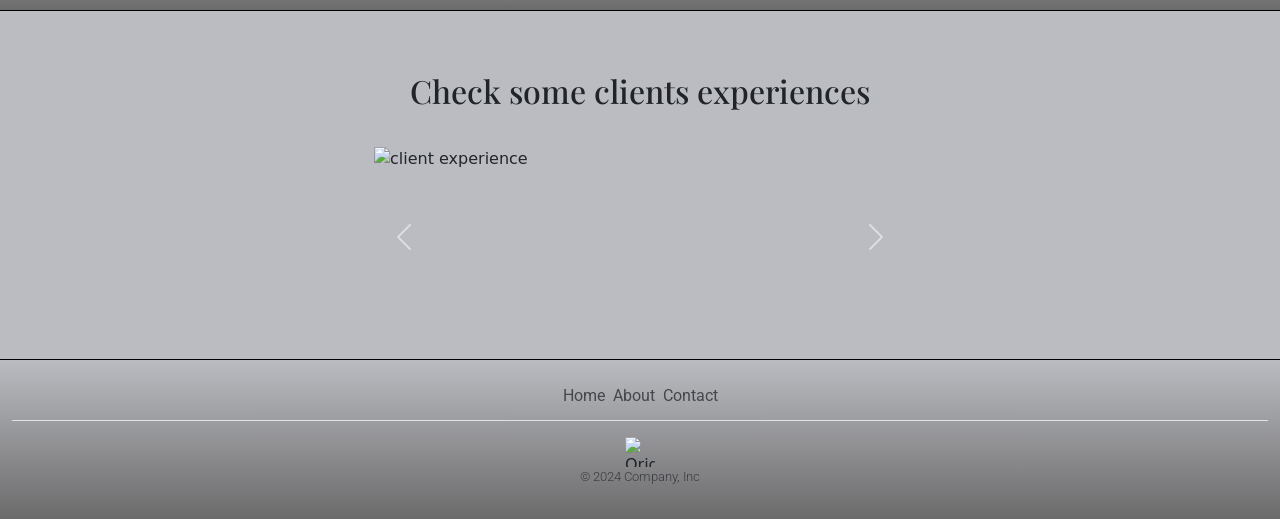
==== commit 9d8211c3: "Revision final" ====
--- a/indexBst.html
+++ b/indexBst.html
@@ -12,36 +12,36 @@
   <link rel="stylesheet" href="style/style.css">
   <!--Author of the document-->
   <meta content="Raúl Querol" name="author">
-   <!--Title-->
-
-   <title>Origo project</title>
-
-   <!--Meta tag description + keywords-->
- 
-   <!-- Primary Meta Tags -->
-   <meta name="title" content="Origo project— Online education." />
-   <meta name="description"
-     content="Meet our innovative education app, redefining the way students learn and connect with tutors. This cutting-edge platform allows users to establish global connections in mere seconds, accessing a wide array of expert knowledge. Our unique focus on personalized attention ensures tutors cater to each student's specific requirements, ultimately driving their growth and academic success." />
- 
-   <!-- Open Graph / Facebook -->
-   <meta property="og:type" content="website" />
-   <meta property="og:url" content="images/logo/abst_logo1.png" />
-   <meta property="og:title" content="Origo project— Online education." />
-   <meta property="og:description"
-     content="Meet our innovative education app, redefining the way students learn and connect with tutors. This cutting-edge platform allows users to establish global connections in mere seconds, accessing a wide array of expert knowledge. Our unique focus on personalized attention ensures tutors cater to each student's specific requirements, ultimately driving their growth and academic success." />
-   <meta property="og:image" content="images/logo/abst_logo1.png">
-   
-   <!-- Twitter -->
-   <meta property="twitter:card" content="summary_large_image" />
-   <meta property="twitter:url" content="images/logo/abst_logo1.png" />
-   <meta property="twitter:title" content="Origo project— Online education." />
-   <meta property="twitter:description"
-     content="Meet our innovative education app, redefining the way students learn and connect with tutors. This cutting-edge platform allows users to establish global connections in mere seconds, accessing a wide array of expert knowledge. Our unique focus on personalized attention ensures tutors cater to each student's specific requirements, ultimately driving their growth and academic success." />
-   <meta property="twitter:image" content="images/logo/abst_logo1.png" />
- 
-   <!-- Meta tag Keywords -->
-   <meta name="keywords"
-     content="find tutors, find tutors online ,online,online education app, online education,online education platform, online tutor, online tutors, tutor, teacher, subject,Origo, Origo project">
+  <!--Title-->
+
+  <title>Origo project</title>
+
+  <!--Meta tag description + keywords-->
+
+  <!-- Primary Meta Tags -->
+  <meta name="title" content="Origo project— Online education." />
+  <meta name="description"
+    content="Meet our innovative education app, redefining the way students learn and connect with tutors. This cutting-edge platform allows users to establish global connections in mere seconds, accessing a wide array of expert knowledge. Our unique focus on personalized attention ensures tutors cater to each student's specific requirements, ultimately driving their growth and academic success." />
+
+  <!-- Open Graph / Facebook -->
+  <meta property="og:type" content="website" />
+  <meta property="og:url" content="images/logo/abst_logo1.png" />
+  <meta property="og:title" content="Origo project— Online education." />
+  <meta property="og:description"
+    content="Meet our innovative education app, redefining the way students learn and connect with tutors. This cutting-edge platform allows users to establish global connections in mere seconds, accessing a wide array of expert knowledge. Our unique focus on personalized attention ensures tutors cater to each student's specific requirements, ultimately driving their growth and academic success." />
+  <meta property="og:image" content="images/logo/abst_logo1.png">
+
+  <!-- Twitter -->
+  <meta property="twitter:card" content="summary_large_image" />
+  <meta property="twitter:url" content="images/logo/abst_logo1.png" />
+  <meta property="twitter:title" content="Origo project— Online education." />
+  <meta property="twitter:description"
+    content="Meet our innovative education app, redefining the way students learn and connect with tutors. This cutting-edge platform allows users to establish global connections in mere seconds, accessing a wide array of expert knowledge. Our unique focus on personalized attention ensures tutors cater to each student's specific requirements, ultimately driving their growth and academic success." />
+  <meta property="twitter:image" content="images/logo/abst_logo1.png" />
+
+  <!-- Meta tag Keywords -->
+  <meta name="keywords"
+    content="find tutors, find tutors online ,online,online education app, online education,online education platform, online tutor, online tutors, tutor, teacher, subject,Origo, Origo project">
 </head>
 
 <!--Body-->
@@ -86,7 +86,7 @@
     </nav>
     <div class="header_ilustration b1">
       <div class="btn-box">
-        <a Class="btn_header" href="pages/find_tutors.html#Acount-Form" target="_blank">Get started</a>
+        <a Class="btn_header" href="pages/find-tutors2.html#sign-in" target="_blank">Get started</a>
       </div>
     </div>
   </header>
@@ -96,11 +96,11 @@
     <section class="box-container b2 pt-5 ">
       <article class=" text-container text-justify p-2  ">
         <h2 class="education_title">Online education benefits</h2>
-        <p class="education_text">Our online tutoring app offer numerous benefits, including flexibility and convenience
-          for both, students and tutors. These platform provide access to a wide range of subjects and expertise,
-          allowing students to learn at their own pace and schedule. Additionally Origo app use interactive tools and
-          multimedia resources, making learning engaging and effective. They also offer cost-efficiency compared to
-          traditional in person tutoring, making quiality education more accessible to a broader audience.
+        <p class="education_text">Our online tutoring app offer numerous advantages, including flexibility and
+          convenience for both students and tutors. On the one hand, this platform provides access to a wide range of subjects and expertise,
+          allowing students to learn at their own pace and schedule. On the other hand, Origo app uses interactive tools and
+          multimedia resources, making teaching and learning as engaging as well as effective. Ultimately, its cost-efficiency compared to
+          traditional education as to person tutoring makes quality education more accessible to a broader audience.
         </p>
 
         <iframe class="video_you" src="https://www.youtube.com/embed/TcOEt6TdoYQ?si=NDgJbU39rsYqi0IZ"
@@ -134,10 +134,11 @@
           </div>
 
           <h3 class="subtitle">Find your ideal tutor</h3>
-          <p class="content">We'll connect you with a tutor who will motivate, challenge, inspire you, match your needs
+          <p class="content">We'll connect you with a tutor who will motivate you, challenge you, inspire you and match your needs
             and expectations.
           </p>
-          <img class="card-reason-img" src="images/search-2.jpg" alt="A woman with an ipad looking for a new educational challenge">
+          <img class="card-reason-img" src="images/search-2.jpg"
+            alt="A woman with an ipad looking for a new educational challenge">
         </div>
         <!--Second_card-->
 
@@ -150,8 +151,9 @@
 
           <h3 class="subtitle">Start learning immediately</h3>
           <p class="content">Your tutor will guide the way through your first lesson, help you plan your next steps and
-            connect you with people fron all over the world.</p>
-          <img class="card-reason-img" src="images/Teacher-img.jpg" alt="A red-haired woman cheerfully engaged in a challenging way of tutoring">
+            connect you with people from all over the world.</p>
+          <img class="card-reason-img" src="images/Teacher-img.jpg"
+            alt="A red-haired woman cheerfully engaged in a challenging way of tutoring">
         </div>
         <!--Third_card-->
 
@@ -166,7 +168,8 @@
           <p class="content">We'll help you discover and develop your new skills and help you reach your personal goals
             in a short period of time.
           </p>
-          <img class="card-reason-img " src="images/Goals.jpg" alt="A young woman focused on her new studies with a notebook and a laptop">
+          <img class="card-reason-img " src="images/Goals.jpg"
+            alt="A young woman focused on her new studies with a notebook and a laptop">
         </div>
 
       </div>
@@ -229,7 +232,7 @@
     <div class="secondary-footer">
       <img class="logo-nav  logo-footer " src="images/logo/abst_logo1.png"
         alt="Origo logo. Two concentric circles involved within an other circle which has two spheres, one on the top right and the other one on the bottom left.">
-      <p class="text-center text-body-secondary">© 2024 Company, Inc</p>
+      <p class="text-center text-body-secondary company-adress">© 2024 Company, Inc</p>
     </div>
   </footer>
 
--- a/style/style.css
+++ b/style/style.css
@@ -5,10 +5,13 @@
 /* font-family: "Frank Ruhl Libre", serif; font_family:Roboto/Font-weight; */
 @import url("https://fonts.googleapis.com/css2?family=Frank+Ruhl+Libre:wght@300..900&display=swap");
 @import url("https://fonts.googleapis.com/css2?family=Roboto:ital,wght@0,100;0,300;0,400;0,500;0,700;0,900;1,100;1,300;1,400;1,500;1,700;1,900&display=swap");
+@import url("https://fonts.googleapis.com/css2?family=Playfair+Display:ital,wght@0,400..900;1,400..900&display=swap");
 /*--VARS--*/
 /* Colors */
-/*border*/
+/*Border*/
+/*Box-Shadow*/
 /* with/height*/
+/*Font*/
 /*Flex mixin */
 /*Background Image*/
 /* with/height*/
@@ -60,8 +63,9 @@
 .background-header-index {
   background-image: url(../images/pixlr-image-generator-65eb22312e7af35202e36b5b.png);
   background-position: center;
+  background-repeat: no-repeat;
   background-size: cover;
-  background-repeat: no-repeat;
+  filter: grayscale(0);
 }
 
 .btn-box {
@@ -73,10 +77,10 @@
   gap: 0;
 }
 .btn-box .btn_header {
-  display: flex;
-  flex-flow: row nowrap;
   width: 300px;
   height: 30px;
+  display: flex;
+  flex-flow: row nowrap;
   justify-content: center;
   text-align: center;
   position: relative;
@@ -88,7 +92,7 @@
   z-index: 1;
 }
 .btn-box .btn_header:hover {
-  box-shadow: 2px 2px 2px #f7f6f6;
+  box-shadow: 2px 2px 2px rgb(247, 246, 246);
   top: 50px;
 }
 
@@ -105,7 +109,7 @@
 }
 
 .nav-item a:hover {
-  background-color: #f7f6f6;
+  background-color: rgb(247, 246, 246);
 }
 
 .secondary-footer {
@@ -124,6 +128,9 @@
   align-items: center;
   justify-content: center;
   gap: 0;
+}
+.secondary-footer p {
+  font-size: smaller;
 }
 
 /*Layouts*/
@@ -134,11 +141,12 @@
   max-height: 100%;
   background-color: rgb(187, 188, 193);
 }
-body h1 h2 h3 {
-  font-family: "Frank Ruhl Libre", serif;
+body h1, body h2, body h3 {
+  font-family: "Playfair Display", "Frank Ruhl Libre", serif;
 }
 body p {
   font-family: "Roboto", sans-serif;
+  font-weight: 300;
 }
 body a {
   font-family: "Roboto", sans-serif;
@@ -147,7 +155,7 @@
   text-decoration: none;
 }
 body .bg-secondary {
-  background: linear-gradient(#bbbcc1, #6b6b6c);
+  background: linear-gradient(rgb(187, 188, 193), rgb(107, 107, 108));
 }
 
 /* HEADER */
@@ -203,8 +211,8 @@
   background-color: rgba(225, 225, 227, 0.527);
   max-width: 100%;
   max-height: 700px;
-  background: linear-gradient(to top, #6b6b6c, #bbbcc1);
-  box-shadow: 3px 3px 3px 3px;
+  background: rgb(247, 246, 246);
+  box-shadow: 1px 1px 1px 1px;
 }
 .b2 h2 {
   display: flex;
@@ -217,6 +225,7 @@
 .b2 p {
   display: flex;
   justify-content: justify;
+  text-align: justify;
   width: 100%;
   max-width: 380px;
   max-height: max-content;
@@ -229,7 +238,7 @@
   border: none;
 }
 .b2 iframe:hover {
-  border: 2px solid #f7f6f6;
+  border: 3px solid rgb(187, 188, 193);
 }
 
 /* Grid area second section  box-container */
@@ -262,16 +271,17 @@
   justify-content: 0;
   text-align: center;
   position: relative;
-  text-shadow: black 3px -3px;
+  text-shadow: black 3px -1px;
 }
 .logo-title-container .logo-title {
   width: 75%;
   height: auto;
+  font-size: 2.5rem;
+  font-weight: 500;
+  font-style: italic;
   position: relative;
   top: 250px;
-  color: #f7f6f6;
-  font-size: 2.5rem;
-  text-shadow: 3px solid #6b6b6c;
+  color: rgb(247, 246, 246);
   transition: 2.5s;
   z-index: 2;
 }
@@ -282,10 +292,13 @@
   width: 250px;
   height: 250px;
   position: relative;
+  right: 5px;
   bottom: 90px;
-  right: 5px;
   opacity: 60%;
   z-index: 1;
+}
+.logo-title-container .logo-world:hover {
+  transform: rotate(-180deg);
 }
 
 /* Grid area third section  cards */
@@ -341,15 +354,15 @@
   border: 1px solid black;
   max-width: 400px;
   min-height: 250px;
-  padding: 15px 15px 15px 15px;
-  background-color: #f7f6f6;
+  padding: 15px;
+  background-color: rgb(247, 246, 246);
 }
 .b5 .card_border_number {
   width: 30px;
   height: 30px;
   justify-content: center;
   position: relative;
-  left: 0px;
+  left: 0;
   bottom: 5px;
   border-bottom: 2px solid black;
   border-left: 2px solid black;
@@ -394,12 +407,6 @@
   width: 100%;
   height: 180px;
   object-fit: cover;
-}
-
-.card-reason-img {
-  width: 100%;
-  height: 250px;
-  object-fit: cover;
   padding-bottom: 20px;
 }
 
@@ -418,15 +425,15 @@
   align-items: 0;
   justify-content: space-around;
   gap: 0;
-  background: linear-gradient(#bbbcc1, #6b6b6c);
+  background: linear-gradient(rgb(187, 188, 193), rgb(107, 107, 108));
   width: 100%;
   padding: 20px;
   border-top: 1px solid black;
 }
 .b7 .download_title {
-  font-size: 1rem;
   min-width: 80px;
   height: 40px;
+  font-size: 1rem;
   padding-right: 15px;
   padding-top: 5px;
 }
@@ -443,8 +450,8 @@
   width: 140px;
   height: 80px;
   font-family: "Roboto", sans-serif;
+  font-size: x-small;
   font-weight: 100;
-  font-size: x-small;
   font-style: normal;
   color: rgb(238, 235, 223);
   background-color: rgb(101, 108, 101);
@@ -512,7 +519,7 @@
   position: relative;
   top: 80px;
   z-index: 2;
-  border: 3px solid #f7f6f6;
+  border: 3px solid rgb(247, 246, 246);
 }
 
 .span {
@@ -536,13 +543,13 @@
   position: relative;
   bottom: 170px;
   background-color: rgb(223, 198, 139);
-  padding: 20px 50px 30px 50px;
+  padding: 10px 50px 30px 50px;
   border: 1px solid black;
   border-radius: 100PX;
   transition: 1s;
 }
 .redirection_btn:hover {
-  box-shadow: 3px 3px 3px #f7f6f6;
+  box-shadow: 3px 3px 3px rgb(247, 246, 246);
   background-color: rgb(228, 208, 160);
   bottom: 160px;
 }
@@ -565,7 +572,7 @@
   object-fit: cover;
   position: relative;
   bottom: 100%;
-  border: 2px solid whitesmoke;
+  border: 2px solid rgb(247, 246, 246);
 }
 
 /*End how it works*/
@@ -598,22 +605,26 @@
   border: 2px solid whitesmoke;
 }
 .container-map-continent .map-continent-title {
-  width: 400px;
-  height: 300px;
-  background-color: #f7f6f6;
+  width: 350px;
+  height: 250px;
+  font-size: 1.4rem;
+  font-weight: 400;
+  font-style: italic;
+  background-color: rgb(247, 246, 246);
   border-color: 2px solid black;
-  font-weight: 500;
   padding: 20px;
-  text-align: start;
+  text-align: center;
   box-shadow: 3px 3px 3px 3px rgb(187, 188, 193);
-  opacity: 70%;
+  opacity: 80%;
+  transition: 1s;
 }
 .container-map-continent .map-continent-title:hover {
-  transform: scale(120%);
+  transform: scale(80%);
   opacity: 80%;
 }
 .container-map-continent .search-tutors-continet {
-  background: #6b6b6c;
+  padding: 5px;
+  background: rgb(107, 107, 108);
   border: 3px solid gray;
   border-radius: 15px;
   position: relative;
@@ -623,6 +634,9 @@
   max-width: 100%;
   border-radius: 10px 0px 0px 10px;
   border: 1px solid gray;
+  padding: 0 10px;
+  font-size: 1rem;
+  font-style: bold;
 }
 .container-map-continent .search-tutors-continet .input-search-btn:hover {
   background-color: rgb(224, 224, 224);
@@ -631,7 +645,7 @@
 }
 .container-map-continent .search-tutors-continet .search-btn {
   border-radius: 0 10px 10px 0px;
-  border: 2px solid #6b6b6c;
+  border: 2px solid rgb(107, 107, 108);
 }
 .container-map-continent .search-tutors-continet .search-svg {
   width: 16px;
@@ -650,6 +664,7 @@
 .tutors-card .card-title-tutors {
   width: 100%;
   height: 50px;
+  color: #36201b;
   font-size: 1.5rem;
   font-weight: 700;
   padding-top: 35px;
@@ -673,8 +688,20 @@
   z-index: 2;
 }
 .tutors-card .card-continer .rounded-card:hover {
-  background-color: #acaaaa;
+  background-color: rgb(172, 170, 170);
   color: rgb(29, 27, 27);
+}
+.tutors-card .card-continer .rounded-card .rounded-border {
+  left: 100px;
+  bottom: 30px;
+}
+.tutors-card .card-continer .rounded-card .rounded-span {
+  left: 5px;
+  bottom: 0;
+}
+.tutors-card .card-continer .rounded-card .rounded-number {
+  left: 3px;
+  bottom: 0;
 }
 
 /*Fourth main section (cards)*/
@@ -699,9 +726,8 @@
   align-items: center;
   justify-content: 0;
   gap: 0;
-  background-color: rgb(165, 165, 170);
-  padding: 10px;
-  border: 3px solid #f7f6f6;
+  border: 3px double rgb(247, 246, 246);
+  box-shadow: 2px 2px 2px 2px rgb(187, 188, 193);
 }
 .acount_form_section .acount_form_title {
   width: 100%;
@@ -741,7 +767,7 @@
   outline: none;
 }
 .acount_form_column_1 input:hover {
-  background-color: search-bg-hov;
+  background-color: rgb(224, 224, 224);
   color: rgb(134, 134, 134);
   transition: 1s;
 }
@@ -834,6 +860,8 @@
   height: 30px;
   display: block;
   background-color: rgb(227, 227, 227);
+  border-radius: 15px;
+  border: none;
   cursor: pointer;
   transition: 1s;
 }
@@ -842,6 +870,8 @@
   height: 30px;
   display: block;
   background-color: rgb(227, 227, 227);
+  border-radius: 15px;
+  border: none;
   cursor: pointer;
   transition: 1s;
 }
@@ -882,11 +912,15 @@
   z-index: 1;
 }
 .tutors-benefits-section .tutors_benefits p {
-  font-size: medium;
-  font-weight: 500;
+  font-size: small;
+  font-weight: 300;
+  text-align: justify;
   background: rgba(240, 208, 79, 0.8);
   padding: 15px;
   z-index: 1;
+}
+.tutors-benefits-section .tutors_benefits p .letter-style {
+  font-weight: 400;
 }
 
 .table-section {
@@ -919,12 +953,76 @@
   filter: grayscale(0);
 }
 
-.message-img {
-  width: 50%;
-  height: 30%;
+.Find-us {
+  background-image: url(../../images/contact-NY.jpg);
+  background-position: center;
+  background-repeat: no-repeat;
+  background-size: cover;
+  filter: grayscale(0);
+  padding-top: 100px;
+}
+.Find-us .find-us-container {
+  width: 100%;
+  height: 100%;
+  padding: 40px;
+}
+.Find-us .find-us-container .flip-card {
+  background-color: transparent;
+  width: 100%;
+  height: 400px;
+  perspective: 1000px;
+}
+.Find-us .find-us-container .flip-card .flip-card-inner {
+  width: 100%;
+  height: 100%;
+  position: relative;
+  transition: transform 2s;
+  transform-style: preserve-3d;
+}
+.Find-us .find-us-container .flip-card .flip-card-inner .flip-card-front {
+  height: 200px;
+  transform: rotateY(180deg);
+}
+.Find-us .find-us-container .flip-card .flip-card-inner .flip-card-front .message-img {
+  width: 100%;
+  height: 300px;
   object-fit: cover;
-  border-radius: 50%;
-  border: 3px solid #f7f6f6;
+  opacity: 70%;
+}
+.Find-us .find-us-container .flip-card .flip-card-inner .flip-card-front:hover {
+  width: 100%;
+  height: 100%;
+  position: absolute;
+  -webkit-backface-visibility: hidden;
+}
+.Find-us .find-us-container .flip-card .flip-card-inner .flip-card-back {
+  width: 100%;
+  height: 100%;
+  transform: rotateY(180deg);
+  position: absolute;
+  top: 50%;
+  -webkit-backface-visibility: hidden;
+  transition: transform 0.8s;
+}
+.Find-us .find-us-container .flip-card .flip-card-inner .flip-card-back .contact-subt-find {
+  width: 100%;
+  height: 46px;
+  font-size: 1.5rem;
+  background: rgb(238, 235, 223);
+  padding: 5px;
+  opacity: 70%;
+}
+.Find-us .find-us-container .flip-card .flip-card-inner .flip-card-back .contact-title-find {
+  width: 100%;
+  height: 46px;
+  font-size: 1.5rem;
+  padding: 5px;
+  opacity: 70%;
+  background: rgb(238, 235, 223);
+}
+
+.flip-card:hover .flip-card-inner {
+  transform: rotateY(180deg);
 }
 
 .map-contact {
@@ -935,18 +1033,21 @@
   filter: grayscale(60%);
 }
 .map-contact .map-contact-paragraph {
-  width: 550px;
-  height: 250px;
+  width: 100%;
+  height: 350px;
   padding: 20px;
-  position: relative;
-  top: 90px;
+  margin-top: 50px;
+  margin-bottom: 50px;
+  align-content: center;
+  position: relative;
+  top: 0px;
   background-color: black;
-  color: #f7f6f6;
-  box-shadow: 3px 3px 3px 3px #f7f6f6;
+  color: rgb(247, 246, 246);
+  box-shadow: 2px 2px 2px 2px rgb(247, 246, 246);
   opacity: 70%;
 }
 .map-contact .map-contact-paragraph:hover {
-  background-color: #f7f6f6;
+  background-color: rgb(247, 246, 246);
   color: black;
   border-color: 2px solid black;
   font-weight: 500;
@@ -958,12 +1059,14 @@
 
 .Location {
   width: 100%;
-  height: 50%;
+  height: 40%;
   object-fit: cover;
   display: flex;
   flex-flow: column, nowrap;
-  padding-top: 20px;
-  gap: 20px;
+  border: 5px solid rgb(247, 246, 246);
+  box-shadow: 1px 1px 1px 1px rgb(187, 188, 193);
+  padding-top: 0px;
+  margin-top: 10px;
 }
 
 .contact-title-find {
@@ -978,9 +1081,22 @@
   height: 50px;
   display: flex;
   flex-flow: column, nowrap;
+  align-self: flex-start;
   font-weight: 500;
-  padding-bottom: 10px;
-  padding-top: 20px;
+  padding-bottom: 100px;
+}
+
+.contact-form {
+  width: 85%;
+  border: 3px double rgb(247, 246, 246);
+  box-shadow: 2px 2px 2px 2px rgb(187, 188, 193);
+}
+
+.contact-phone {
+  padding: 10px 0;
+}
+.contact-phone label {
+  padding-right: 20px;
 }
 
 textarea {
@@ -1011,6 +1127,16 @@
 }
 
 /* -MEDIAQUERYS-*/
+.map-continent-title {
+  width: 340px;
+  height: 250px;
+  font-weight: 200;
+  padding: 10px;
+}
+.map-continent-title:hover {
+  transform: scale(105%);
+}
+
 /* MEDIAQ- 620px)*/
 @media (max-width: 620px) {
   .box {
@@ -1027,7 +1153,7 @@
     display: flex;
     justify-content: justify;
     width: 100%;
-    max-width: 280px;
+    max-width: 300px;
     max-height: max-content;
     font-size: 0.9rem;
   }
@@ -1082,7 +1208,7 @@
     max-width: 400px;
     min-height: 300px;
     padding: 15px;
-    background-color: #f7f6f6;
+    background-color: rgb(247, 246, 246);
   }
   .b5 .card_border_number {
     width: 30px;
@@ -1131,7 +1257,7 @@
     transition: 1s;
   }
   .redirection_btn:hover {
-    box-shadow: 3px 3px 3px #f7f6f6;
+    box-shadow: 3px 3px 3px rgb(247, 246, 246);
     bottom: 160px;
   }
   .office-container {
@@ -1146,8 +1272,8 @@
     align-content: center;
   }
   .office {
-    width: 100px;
-    height: 200px;
+    width: 350px;
+    height: 350px;
     position: relative;
     bottom: 100%;
     border: 2px solid whitesmoke;
@@ -1165,6 +1291,14 @@
   }
   .container-map-continent {
     height: 700px;
+  }
+  .container-map-continent .map-continent-title {
+    width: 300px;
+    height: 230px;
+  }
+  .container-map-continent .map-continent-title:hover {
+    transform: scale(110%);
+    opacity: 80%;
   }
   .tutors-card .card-title-tutors {
     position: relative;
@@ -1187,6 +1321,22 @@
     border-radius: 50%;
     z-index: 2;
   }
+  .tutors-card .card-continer .rounded-card .rounded-border {
+    left: 100px;
+    top: 0px;
+    bottom: 50px;
+  }
+  .tutors-card .card-continer .rounded-card .rounded-span {
+    left: 5px;
+    bottom: 0px;
+  }
+  .tutors-card .card-continer .rounded-card .rounded-number {
+    left: 5px;
+    bottom: 0px;
+  }
+  .tutors-card .card-continer h3 {
+    padding-top: 20px;
+  }
   .tutors-card-image {
     height: 1100px;
   }
